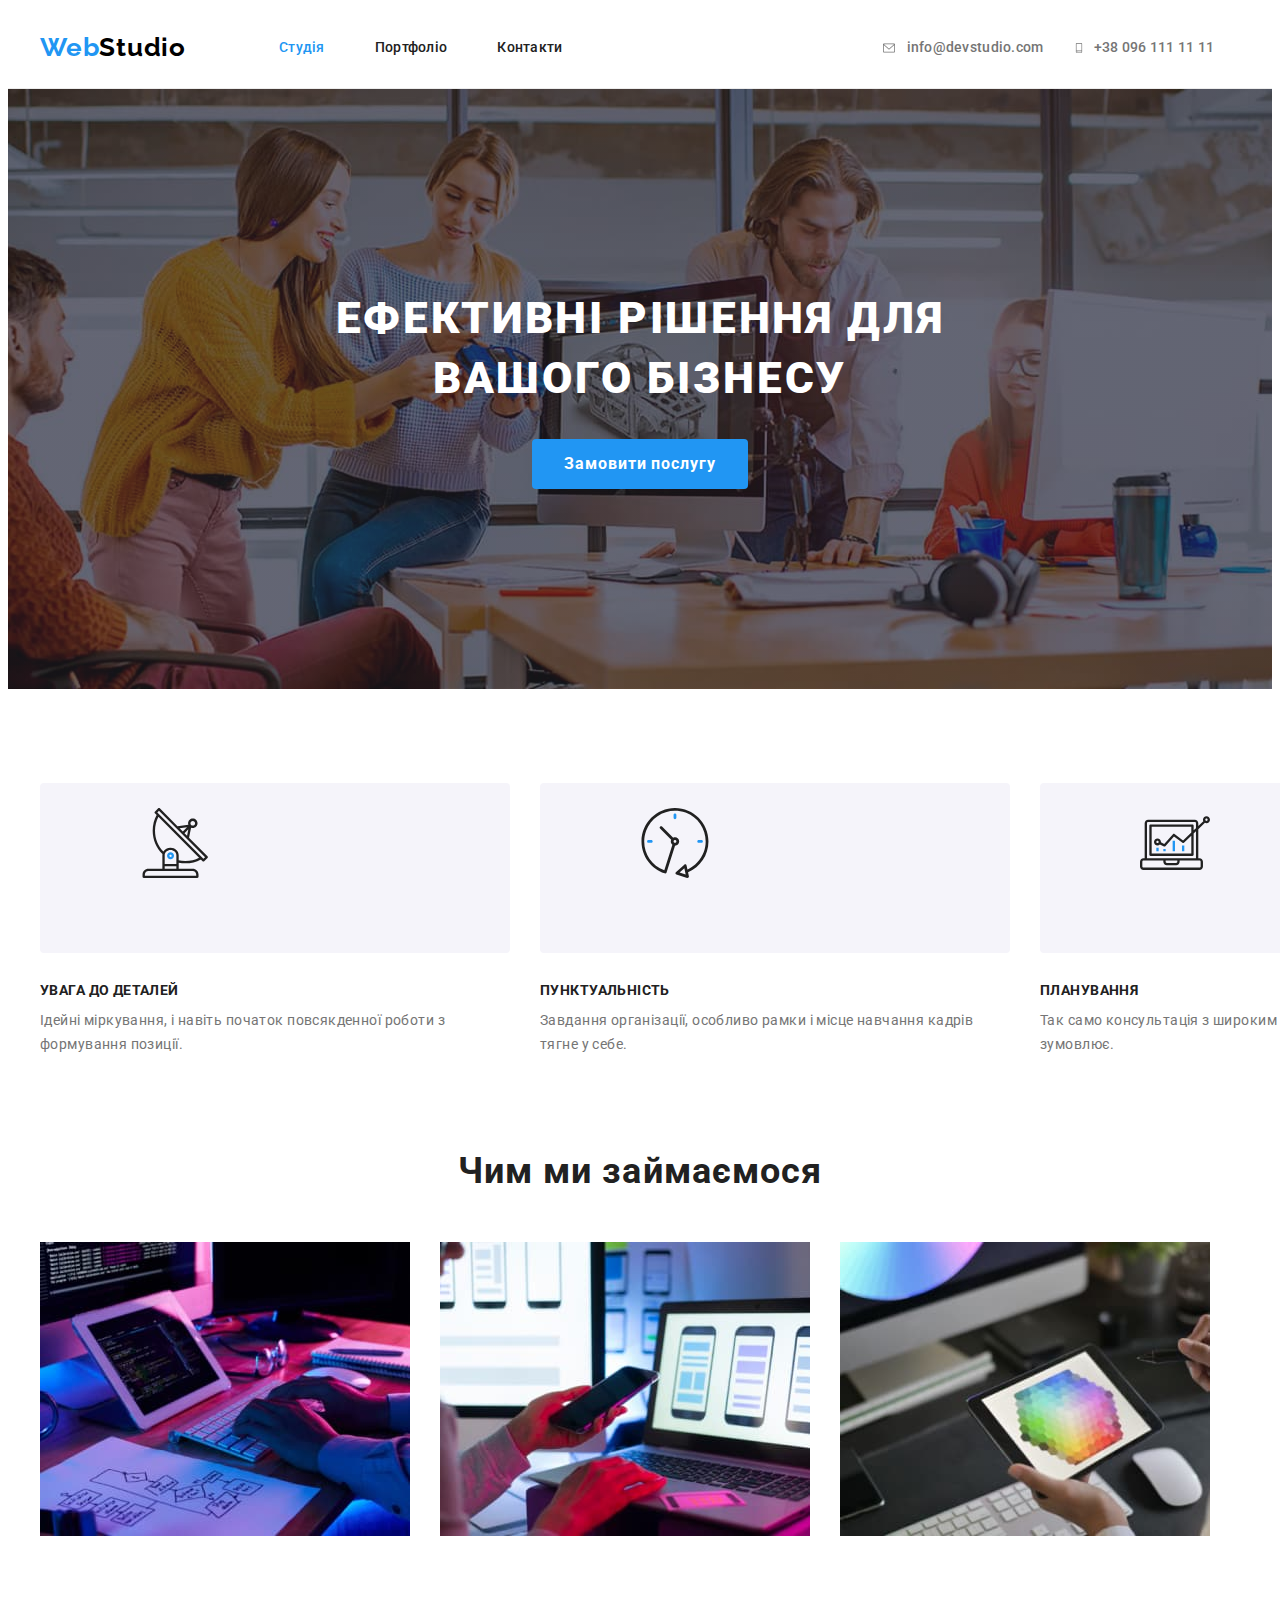
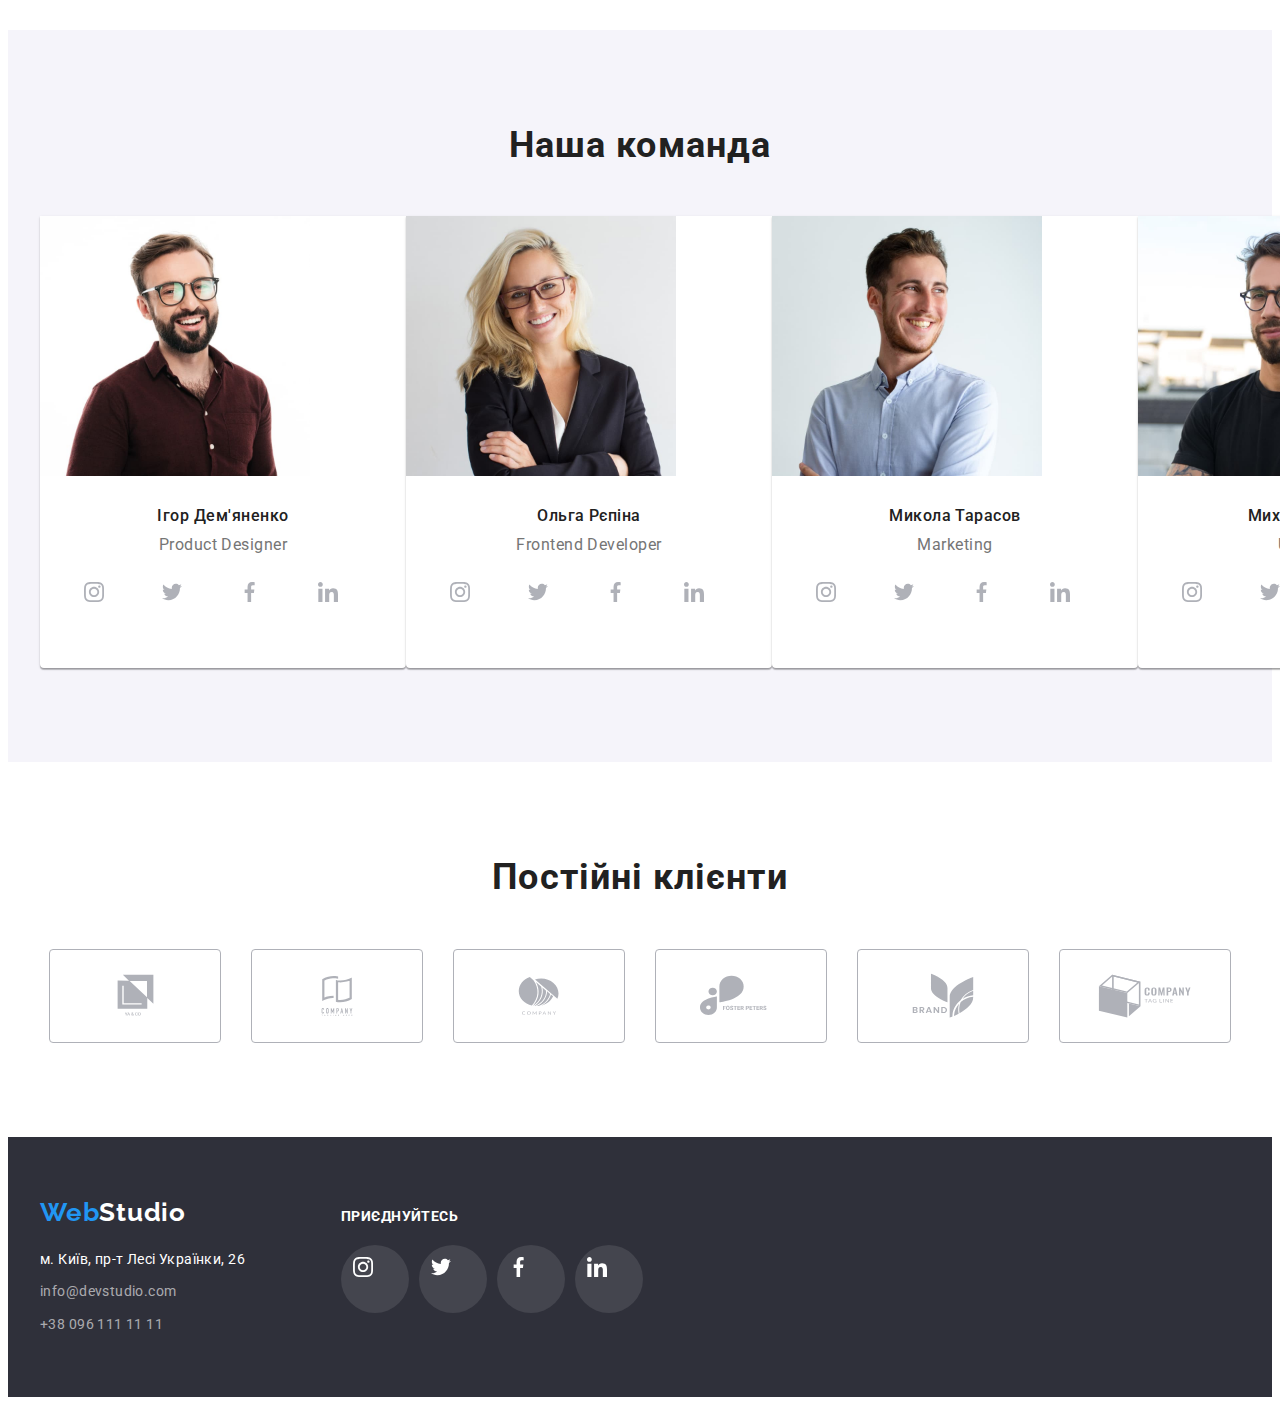
==== index.html @ 79c04087 "hw-4" ====
<!DOCTYPE html>
<html lang="uk">
  <head>
    <meta charset="UTF-8" />
    <meta http-equiv="X-UA-Compatible" content="IE=edge" />
    <meta name="viewport" content="width=device-width, initial-scale=1.0" />
    <title>WebStudio</title>
    <link rel="preconnect" href="https://fonts.googleapis.com" />
    <link rel="preconnect" href="https://fonts.gstatic.com" crossorigin />
    <link
      href="https://fonts.googleapis.com/css2?family=Raleway:wght@700&family=Roboto:wght@400;500;700;900&display=swap"
      rel="stylesheet"
    />
    <link
      rel="stylesheet"
      href="https://cdnjs.cloudflare.com/ajax/libs/modern-normalize/1.1.0/modern-normalize.min.css"
      integrity="sha512-wpPYUAdjBVSE4KJnH1VR1HeZfpl1ub8YT/NKx4PuQ5NmX2tKuGu6U/JRp5y+Y8XG2tV+wKQpNHVUX03MfMFn9Q=="
      crossorigin="anonymous"
      referrerpolicy="no-referrer"
    />
    <link rel="stylesheet" href="./css/styles.css" />
  </head>
  <body>
    <!--Header-->
    <header class="header">
      <div class="container navigation">
        <nav class="nav">
          <a class="header-logo" href="index.html" lang="en"
            ><span>Web</span>Studio</a
          >
          <ul class="header-nav list">
            <li class="nav-item">
              <a class="header-item link accent" href=""> Студія </a>
            </li>
            <li class="nav-item">
              <a class="header-item link" href="./portfolio.html">Портфоліо</a>
            </li>
            <li class="nav-item">
              <a class="header-item link" href="">Контакти</a>
            </li>
          </ul>
        </nav>
        <ul class="header-list list">
          <li class="link-item">
            <a
              class="header-item-list link mail"
              href="mailto:info@devstudio.com"
              ><svg class="header-icon" width="16" height="12">
                <use href="./img/symbol-defs.svg#icon-envelope"></use>
              </svg>

              info@devstudio.com</a
            >
          </li>
          <li class="link-item">
            <a class="header-item-list link" href="tel:+380961111111"
              ><svg class="header-icon" width="10" height="16">
                <use href="./img/symbol-defs.svg#icon-smartphone"></use>
              </svg>
              +38 096 111 11 11 </a
            >
          </li>
        </ul>
      </div>
    </header>
    <!--Hero-->
    <main>
      <section class="hero">
        <div class="container">
          <h1 class="hero-title">Ефективні рішення для вашого бізнесу</h1>
          <button class="btn" type="button">Замовити послугу</button>
        </div>
      </section>
      <!--Feature-->
      <section class="feature">
        <div class="container feature-container">
          <h2 class="visually-hidden">Особливості</h2>
          <ul class="feature-list">
            <li class="feature-item link">
              <div class="feature-icon">
                <svg class="feature-icon-antenna" width="70" height="70">
                  <use href="./img/symbol-defs.svg#icon-antenna"></use>
                </svg>
              </div>
              <h3 class="feature-title">Увага до деталей</h3>
              <p class="feature-text">
                Ідейні міркування, і навіть початок повсякденної роботи з
                формування позиції.
              </p>
            </li>
            <li class="feature-item link">
              <div class="feature-icon">
                <svg class="feature-icon-clock" width="70" height="70">
                  <use href="./img/symbol-defs.svg#icon-clock"></use>
                </svg>
              </div>
              <h3 class="feature-title">Пунктуальність</h3>
              <p class="feature-text">
                Завдання організації, особливо рамки і місце навчання кадрів
                тягне у себе.
              </p>
            </li>
            <li class="feature-item link">
              <div class="feature-icon">
                <svg class="feature-icon-diagram" width="70" height="70">
                  <use href="./img/symbol-defs.svg#icon-diagram"></use>
                </svg>
              </div>
              <h3 class="feature-title">Планування</h3>
              <p class="feature-text">
                Так само консультація з широким активом значною мірою зумовлює.
              </p>
            </li>
            <li class="feature-item link">
              <div class="feature-icon">
                <svg class="feature-icon-astronaut" width="70" height="70">
                  <use href="./img/symbol-defs.svg#icon-astronaut"></use>
                </svg>
              </div>
              <h3 class="feature-title">Сучасні технології</h3>
              <p class="feature-text">
                Значимість цих проблем настільки очевидна, що реалізація
                планових завдань.
              </p>
            </li>
          </ul>
        </div>
      </section>
      <!--Projects-->
      <section class="projects">
        <div class="container">
          <h2 class="projects-title">Чим ми займаємося</h2>
          <ul class="projects-list">
            <li class="projects-item link">
              <img src="./img/notebook.jpg" alt="Ноутбук" width="370" />
            </li>
            <li class="projects-item link">
              <img
                src="./img/mobilephone.jpg"
                alt="Мобільний телефон"
                width="370"
              />
            </li>
            <li class="projects-item link">
              <img src="./img/tablet.jpg" alt="Планшет" width="370" />
            </li>
          </ul>
        </div>
      </section>
      <!--Team-->
      <section class="team">
        <div class="container">
          <h2 class="team-title">Наша команда</h2>
          <ul class="team-list">
            <li class="team-link link">
              <img src="./img/igor.jpg" alt="Ігор Дем'яненко" width="270" />
              <h3 class="team-member">Ігор Дем'яненко</h3>
              <p class="team-text" lang="en">Product Designer</p>
              <ul class="team-list-icon">
                <li class="team-icon">
                  <a href="" class="team-link-icon">
                    <svg class="icon-instagramm icon" width="20" height="20">
                      <use href="./img/symbol-defs.svg#icon-instagram"></use>
                    </svg>
                  </a>
                </li>
                <li class="team-icon">
                  <a href="" class="team-link-icon">
                    <svg class="icon-twitter icon" width="20" height="20">
                      <use href="./img/symbol-defs.svg#icon-twitter"></use>
                    </svg>
                  </a>
                </li>
                <li class="team-icon">
                  <a href="" class="team-link-icon">
                    <svg class="icon-facebook icon" width="20" height="20">
                      <use href="./img/symbol-defs.svg#icon-facebook"></use>
                    </svg>
                  </a>
                </li>
                <li class="team-icon">
                  <a href="" class="team-link-icon">
                    <svg class="icon-linkedin icon" width="20" height="20">
                      <use href="./img/symbol-defs.svg#icon-linkedin"></use>
                    </svg>
                  </a>
                </li>
              </ul>
            </li>
            <li class="team-link link">
              <img src="./img/olga.jpg" alt="Ольга Рєпіна" width="270" />
              <h3 class="team-member">Ольга Рєпіна</h3>
              <p class="team-text" lang="en">Frontend Developer</p>
              <ul class="team-list-icon">
                <li class="team-icon">
                  <a href="" class="team-link-icon">
                    <svg class="icon-instagramm icon" width="20" height="20">
                      <use href="./img/symbol-defs.svg#icon-instagram"></use>
                    </svg>
                  </a>
                </li>
                <li class="team-icon">
                  <a href="" class="team-link-icon">
                    <svg class="icon-twitter icon" width="20" height="20">
                      <use href="./img/symbol-defs.svg#icon-twitter"></use>
                    </svg>
                  </a>
                </li>
                <li class="team-icon">
                  <a href="" class="team-link-icon">
                    <svg class="icon-facebook icon" width="20" height="20">
                      <use href="./img/symbol-defs.svg#icon-facebook"></use>
                    </svg>
                  </a>
                </li>
                <li class="team-icon">
                  <a href="" class="team-link-icon">
                    <svg class="icon-linkedin icon" width="20" height="20">
                      <use href="./img/symbol-defs.svg#icon-linkedin"></use>
                    </svg>
                  </a>
                </li>
              </ul>
            </li>
            <li class="team-link link">
              <img src="./img/mukola.jpg" alt="Микола Тарасов" width="270" />
              <h3 class="team-member">Микола Тарасов</h3>
              <p class="team-text" lang="en">Marketing</p>
              <ul class="team-list-icon">
                <li class="team-icon">
                  <a href="" class="team-link-icon">
                    <svg class="icon-instagramm icon" width="20" height="20">
                      <use href="./img/symbol-defs.svg#icon-instagram"></use>
                    </svg>
                  </a>
                </li>
                <li class="team-icon">
                  <a href="" class="team-link-icon">
                    <svg class="icon-twitter icon" width="20" height="20">
                      <use href="./img/symbol-defs.svg#icon-twitter"></use>
                    </svg>
                  </a>
                </li>
                <li class="team-icon">
                  <a href="" class="team-link-icon">
                    <svg class="icon-facebook icon" width="20" height="20">
                      <use href="./img/symbol-defs.svg#icon-facebook"></use>
                    </svg>
                  </a>
                </li>
                <li class="team-icon">
                  <a href="" class="team-link-icon">
                    <svg class="icon-linkedin icon" width="20" height="20">
                      <use href="./img/symbol-defs.svg#icon-linkedin"></use>
                    </svg>
                  </a>
                </li>
              </ul>
            </li>
            <li class="team-link link">
              <img src="./img/muhailo.jpg" alt="Михайло Єрмаков" width="270" />
              <h3 class="team-member">Михайло Єрмаков</h3>
              <p class="team-text" lang="en">UI Designer</p>
              <ul class="team-list-icon">
                <li class="team-icon">
                  <a href="" class="team-link-icon">
                    <svg class="icon-instagramm icon" width="20" height="20">
                      <use href="./img/symbol-defs.svg#icon-instagram"></use>
                    </svg>
                  </a>
                </li>
                <li class="team-icon">
                  <a href="" class="team-link-icon">
                    <svg class="icon-twitter icon" width="20" height="20">
                      <use href="./img/symbol-defs.svg#icon-twitter"></use>
                    </svg>
                  </a>
                </li>
                <li class="team-icon">
                  <a href="" class="team-link-icon">
                    <svg class="icon-facebook icon" width="20" height="20">
                      <use href="./img/symbol-defs.svg#icon-facebook"></use>
                    </svg>
                  </a>
                </li>
                <li class="team-icon">
                  <a href="" class="team-link-icon">
                    <svg class="icon-linkedin icon" width="20" height="20">
                      <use href="./img/symbol-defs.svg#icon-linkedin"></use>
                    </svg>
                  </a>
                </li>
              </ul>
            </li>
          </ul>
        </div>
      </section>
      <section class="client">
        <div class="container">
          <h2 class="team-title">Постійні клієнти</h2>
          <ul class="client-list">
            <li class="client-link">
              <a href="" class="client-item">
                <svg class="client-group" width="41" height="46.7">
                  <use href="./img/symbol-defs.svg#icon-group-6"></use>
                </svg>
              </a></li>
            <li class="client-link">
              <a href="" class="client-item">
                <svg class="client-group" width="40" height="52">
                  <use href="./img/symbol-defs.svg#icon-group-1"></use>
                </svg>
              </a></li>
            <li class="client-link">
              <a href="" class="client-item">
                <svg class="client-group" width="43.46" height="41.18">
                  <use href="./img/symbol-defs.svg#icon-group-2"></use>
                </svg>
              </a></li>
            <li class="client-link">
              <a href="" class="client-item">
                <svg class="client-group" width="84.44" height="40.62">
                  <use href="./img/symbol-defs.svg#icon-group-4"></use>
                </svg>
              </a></li>
            <li class="client-link">
              <a href="" class="client-item">
                <svg class="client-group" width="62.54" height="45.43">
                  <use href="./img/symbol-defs.svg#icon-group-3"></use>
                </svg>
              </a></li>
            <li class="client-link">
              <a href="" class="client-item">
                <svg class="client-group" width="93.79" height="43.93">
                  <use href="./img/symbol-defs.svg#icon-group-5"></use>
                </svg>
              </a></li>
          </ul>
        </div>
      </section>
    </main>
    <!--Footer-->
    <footer class="footer">
      <div class="container footer-container">
        <div class="address">
        <a class="footer-logo" href="./index.html" lang="en"
          ><span>Web</span>Studio</a
        >
        <address class="footer-address">
          <a
            class="footer-link map"
            href="https://goo.gl/maps/HF2iq81nu9bGhw1s8"
            target="_blank"
            >м. Київ, пр-т Лесі Українки, 26</a
          >
          <a class="footer-link clarity mail" href="mailto:info@devstudio.com"
            >info@devstudio.com</a
          >

          <a class="footer-link clarity" href="tel:+380961111111"
            >+38 096 111 11 11</a
          >
        </address>
      </div>
      
      <div class="join">
        <p class="join-title">приєднуйтесь</p>
        <ul class="join-list">
          <li class="join-link">
            <a href="#" class="join-item">
              <svg class="join-icon" width="20" height="20">
                <use href="./img/symbol-defs.svg#icon-instagram"></use>
              </svg>
            </a>
          </li>
          <li class="join-link">
            <a href="" class="join-item">
              <svg class="join-icon" width="20" height="20">
                <use href="./img/symbol-defs.svg#icon-twitter"></use>
              </svg>
            </a>
          </li>
          <li class="join-link">
            <a href="" class="join-item">
              <svg class="join-icon" width="20" height="20">
                <use href="./img/symbol-defs.svg#icon-facebook"></use>
              </svg>
            </a>
          </li>
          <li class="join-link">
            <a href="" class="join-item">
              <svg class="join-icon" width="20" height="20">
                <use href="./img/symbol-defs.svg#icon-linkedin"></use>
              </svg>
            </a>
          </li>
        </ul>
      </div>
    </div>
    </footer>
  </body>
</html>
---- css/styles.css ----
body {
  font-family: "Roboto", sans-serif;
  background-color: var(--backcolor-white);
  color: var(--color-title);
}

:root {
  --color-title: #212121;
  --color-text: #757575;
  --backcolor-grey: #2f303a;
  --color-accent: #2196f3;
  --text-white: #ffffff;
  --logo-header: #000000;
  --back-color: #f5f4fa;
  --backcolor-white: #ffffff;
  --color-clarity: rgba(255, 255, 255, 0.6);
  --color-button: #188ce8;
}
.container {
  width: 1200px;
  padding: 0px 15px;
  margin: 0px auto;
}

p,
h1,
h2,
h3,
h4,
h5,
h6 {
  margin: 0px;
}

ul,
ol {
  margin: 0px;
  padding-left: 0px;
  list-style: none;
}

a {
  color: currentColor;
  text-decoration: none;
}

img {
  display: block;
  height: auto;
  max-width: 100%;
}

/* --------------Header-------------- */

.navigation {
  display: flex;
  align-items: center;
}

.header {
  border-bottom: 1px solid #ececec;
}

.nav {
  display: flex;
  align-items: center;
}

.header-nav {
  display: flex;
  margin-right: 318px;
  gap: 50px;
}

.header-list {
  display: flex;
  gap: 30px;
}

.list .link {
  display: flex;
  align-items: center;
  padding-top: 32px;
  padding-bottom: 32px;
}

.header-logo {
  margin-right: 93px;
  padding-top: 24px;
  padding-bottom: 25px;
  font-family: "Raleway", sans-serif;
  font-weight: 700;
  font-size: 26px;
  line-height: 1.19;
  color: var(--logo-header);
  letter-spacing: 0.03em;
  text-decoration: none;
}

span {
  color: var(--color-accent);
}

.header-nav .header-item.accent {
  color: var(--color-accent);
}

.header-item {
  font-weight: 500;
  font-size: 14px;
  line-height: 1.14;
  letter-spacing: 0.02em;
  color: var(--color-title);
}

.header-item:hover,
.header-item:focus {
  color: var(--color-accent);
}
.header-item-list:hover,
.header-item-list:focus {
  color: var(--color-accent);
}

.link-item .mail {
  margin-bottom: 0px;
}

.header-item-list {
  margin-bottom: 0px;
  font-weight: 500;
  font-size: 14px;
  line-height: 1.14;
  letter-spacing: 0.02em;
  color: var(--color-text);
}
.link-item {
  display: flex;
  align-items: center;
}

.header-item-list > .header-icon {
  margin-right: 10px;
  fill: currentColor;
}

/* -----------------Hero-------------- */

.hero {
  padding: 200px 0px;
  background-color: var(--backcolor-grey);

  background-image: linear-gradient(
      to right,
      rgba(47, 48, 58, 0.4),
      rgba(47, 48, 58, 0.4)
    ),
    url(../img/baclground.jpg);
  background-repeat: no-repeat;
  max-width: 1600px;
  max-height: 600px;
  margin: 0 auto;
  text-align: center;
  background-position: center;
  background-size: cover;
}

.hero-title {
  max-width: 696px;
  font-weight: 900;
  font-size: 44px;
  line-height: 1.36;
  letter-spacing: 0.06em;
  text-transform: uppercase;
  color: var(--text-white);
  margin-bottom: 30px;
  margin: 0px auto 30px auto;
}

.btn {
  display: inline-block;
  padding: 10px 32px;
  border-radius: 4px;
  min-width: 216px;
  border: 0px;
  text-align: center;
  font-family: "Roboto";
  font-weight: 700;
  font-size: 16px;
  line-height: 1.88;
  letter-spacing: 0.06em;
  color: var(--text-white);
  background-color: var(--color-accent);
  cursor: pointer;
}

.btn:hover,
.btn:focus {
  background-color: var(--color-button);
}

/* ---------------Feature---------------- */
.feature {
  padding-top: 94px;
  padding-bottom: 94px;
}

.feature-item {
  flex-basis: calc(100% - 90px / 4);
}
.feature-icon {
  display: flex;
  padding: 25px 100px;
  width: 270px;
  height: 120px;
  background-color: #f5f4fa;
  border-radius: 4px;
  margin-bottom: 30px;
}

.feature-title {
  font-weight: 700;
  font-size: 14px;
  line-height: 1.14;
  letter-spacing: 0.03em;
  text-transform: uppercase;
  margin-bottom: 10px;
}

.feature-text {
  font-size: 14px;
  line-height: 1.71;
  letter-spacing: 0.03em;
  color: var(--color-text);
}

.feature-list {
  display: flex;
  gap: 30px;
}
.feature-icon {
  fill: #000000;
}

/* -------------Projects--------------- */

.projects-title {
  font-weight: 700;
  font-size: 36px;
  line-height: 1.16;
  text-align: center;
  letter-spacing: 0.03em;
  margin-bottom: 50px;
}

.projects {
  padding-bottom: 94px;
}

.projects-list {
  display: flex;
  gap: 30px;
}

.projects-item {
  flex-basis: calc(100% -60px / 3);
}

/* -------------Team--------------- */

.team {
  background-color: var(--back-color);
  padding-top: 94px;
  padding-bottom: 94px;
}

.team-title {
  font-weight: 700;
  font-size: 36px;
  line-height: 1.17;
  text-align: center;
  letter-spacing: 0.03em;
  color: var(--color-title);
  margin-bottom: 50px;
}
.team-member {
  margin-bottom: 10px;
  padding-top: 30px;
  font-weight: 500;
  font-size: 16px;
  line-height: 1.19;
  text-align: center;
  letter-spacing: 0.03em;
  color: var(--color-title);
}

.team-link {
  flex-basis: calc(100% / 4 - 30px);
  background-color: #ffffff;
  border-radius: 0px 0px 4px 4px;
  box-shadow: 0px 1px 3px rgba(0, 0, 0, 0.12), 0px 1px 1px rgba(0, 0, 0, 0.14),
    0px 2px 1px rgba(0, 0, 0, 0.2);
}

.team-text {
  margin-bottom: 16px;
  font-weight: 400;
  font-size: 16px;
  line-height: 1.19;
  text-align: center;
  letter-spacing: 0.03em;
  color: var(--color-text);
}
.team-list {
  display: flex;
  justify-content: space-between;
}
.team-link-icon {
  display: block;
  width: 44px;
  height: 44px;
  padding: 12px;
}
.team-list-icon {
  display: flex;
  align-items: center;
  justify-content: center;
  gap: 10px;
  padding-left: 32px;
  padding-right: 32px;
  padding-bottom: 30px;
}
.team-icon .icon {
  fill: #afb1b8;
}

.team-link-icon:hover,
.team-link-icon:focus {
  border-radius: 50%;
  background-color: #2196f3;
}

.team-link-icon:focus .icon,
.team-link-icon:hover .icon {
  fill: #ffffff;
}

/* -------------Client--------------- */

.client {
  padding-top: 94px;
  padding-bottom: 94px;
}

.client-list {
  display: flex;
  gap: 30px;
  justify-content: center;
}


.client-item {
  display: flex;
  justify-content: center;
  align-items: center;
  border: 1px solid #afb1b8;
  border-radius: 4px;
  width: 170px;
  height: 92px;
}

.client-group {
  fill: #afb1b8;
}

.client-item:hover .client-group,
.client-item:focus .client-group {
  fill: var(--color-accent);
}

.client-item:hover,
.client-item:focus {
  fill: var(--color-accent);
  border: 1px solid var(--color-accent);
}
/* -------------Footer--------------- */

.footer {
  background-color: var(--backcolor-grey);
  padding-top: 60px;
  padding-bottom: 60px;
  margin: 0 auto;
}

.footer-logo {
  display: inline-block;
  margin-bottom: 20px;
  font-family: "Raleway";
  font-weight: 700;
  font-size: 26px;
  line-height: 1.19;
  letter-spacing: 0.03em;
  color: var(--text-white);
}
.footer-link {
  color: var(--text-white);
}
.clarity {
  display: block;
  font-style: normal;
  font-size: 14px;
  line-height: 1.71;
  letter-spacing: 0.03em;
  color: var(--color-clarity);
}
.mail {
  margin-bottom: 9px;
}

.map {
  display: block;
  margin-bottom: 9px;
  font-style: normal;
  font-size: 14px;
  line-height: 1.71;
  letter-spacing: 0.03em;
}
.map:hover,
.map:focus {
  color: var(--color-accent);
}

.clarity:hover,
.clarity:focus {
  color: var(--color-accent);
}

.footer-address {
  display: block;
  width: 231px;
}
.footer-container {
  display: flex;
  align-items: baseline;
}
.address {
  flex-direction: column;
  margin-right: 70px;
}

/* --------------Join---------------------- */

.join {
  display: flex;
  flex-direction: column;
}

.join-title {
  margin-bottom: 20px;
  font-weight: 700;
  font-size: 14px;
  line-height: 1.14;
  letter-spacing: 0.03em;
  text-transform: uppercase;
  color: #ffffff;
}

.join-list {
  display: flex;
  gap: 10px;
}

.join-link {
  display: flex;
  justify-content: center;
  align-items: center;
}

.join-item {
  background: rgba(255, 255, 255, 0.1);
  border-radius: 50%;
  width: 44px;
  height: 44px;
  padding: 12px;
}

.join-icon {
  fill: var(--text-white);
}

.join-item:hover,
.join-item:focus {
  background-color: var(--color-accent);
}

/* --------------Alinement---------------- */

.visually-hidden {
  position: absolute;
  width: 1px;
  height: 1px;
  margin: -1px;
  border: 0;
  padding: 0;

  white-space: nowrap;
  clip-path: inset(100%);
  clip: rect(0 0 0 0);
  overflow: hidden;
}

.portfolio {
  padding-top: 94px;
  padding-bottom: 94px;
}

.button > .button-list {
  display: flex;
  margin-bottom: 50px;
  gap: 8px;
  justify-content: center;
}
.portfolio-btn {
  border: 0px;
  padding: 6px 22px;
  border-radius: 4px;
  font-family: "Roboto";
  font-weight: 500;
  font-size: 16px;
  line-height: 1.62;
  text-align: center;
  letter-spacing: 0.03em;
  background-color: var(--back-color);
  cursor: pointer;
}
.btn-item > .fbtn {
  padding: 6px 25px;
  background-color: var(--color-accent);
  color: var(--text-white);
}

.portfolio-btn:hover,
.portfolio-btn:focus {
  background-color: var(--color-accent);
  color: var(--text-white);
}

.portfolio-list {
  display: flex;
  flex-wrap: wrap;
  gap: 30px;
}

.portfolio-item {
  flex-basis: calc((100% - 60px) / 3);
}

.portfolio-title {
  font-weight: 700;
  font-size: 18px;
  line-height: 2;
  letter-spacing: 0.06em;
  color: var(--color-title);
  margin-bottom: 4px;
}
.portfolio-text {
  font-size: 16px;
  line-height: 1.88;
  letter-spacing: 0.03em;
  color: var(--color-text);
}

.link-text {
  border: 1px solid #eeeeee;
  border-top: none;
  padding: 20px 24px;
}

.portfolio-link {
  display: block;
}

.portfolio-link:hover,
.portfolio-link:focus{
  box-shadow: 0px 1px 1px rgba(0, 0, 0, 0.12), 0px 4px 4px rgba(0, 0, 0, 0.06),
    1px 4px 6px rgba(0, 0, 0, 0.16);
}
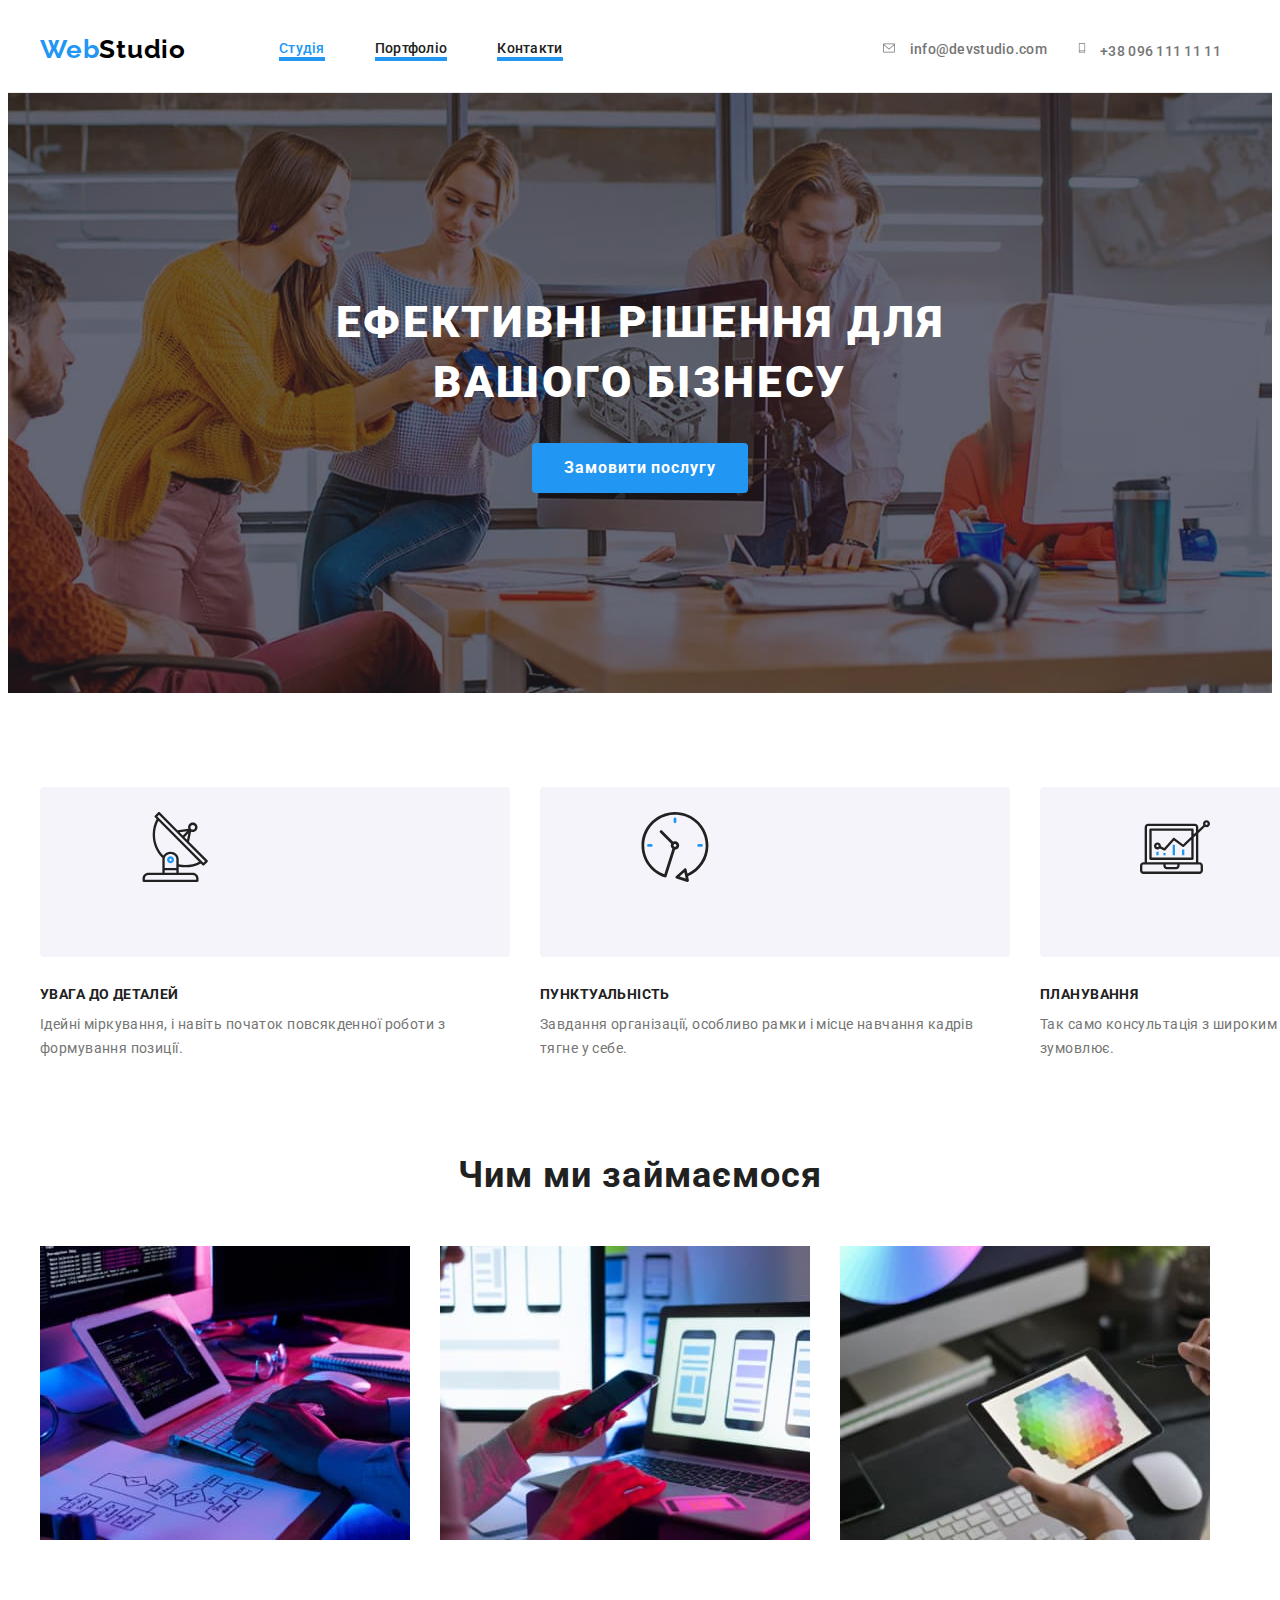
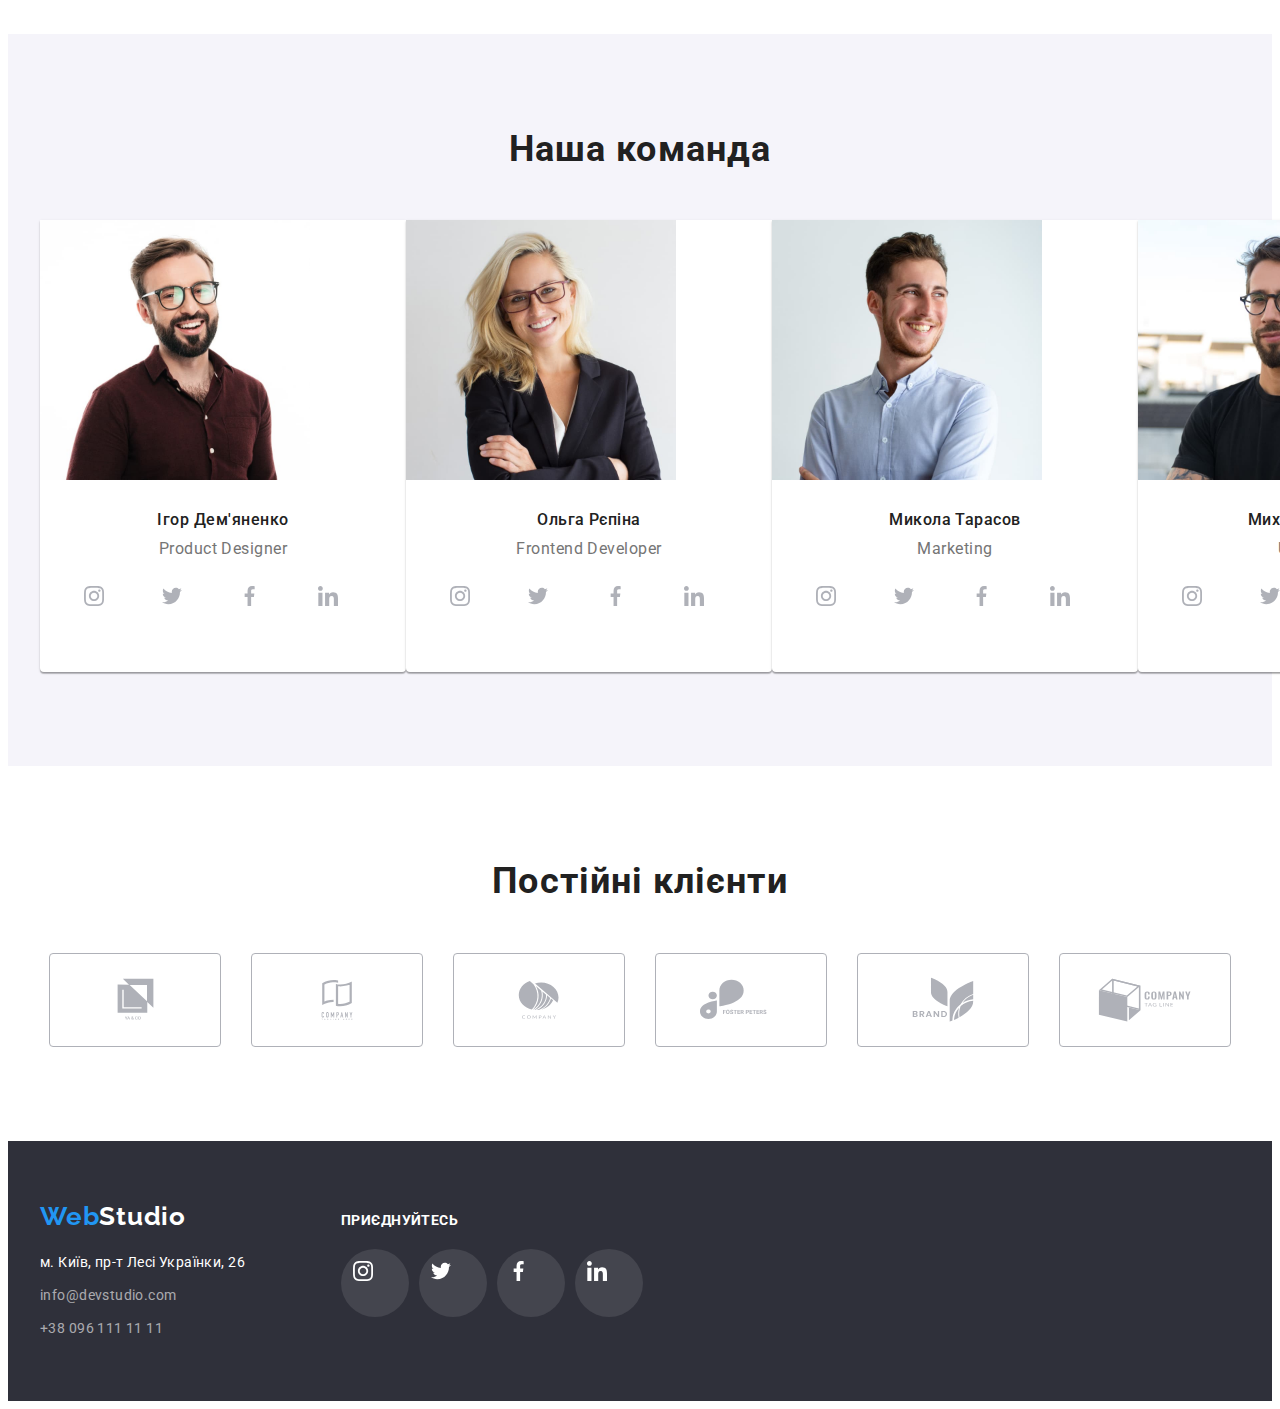
==== commit ec76f022: "go" ====
--- a/index.html
+++ b/index.html
@@ -29,7 +29,7 @@
             ><span>Web</span>Studio</a
           >
           <ul class="header-nav list">
-            <li class="nav-item">
+            <li class="nav-item accent-item">
               <a class="header-item link accent" href=""> Студія </a>
             </li>
             <li class="nav-item">
--- a/css/styles.css
+++ b/css/styles.css
@@ -78,10 +78,15 @@
 }
 
 .list .link {
-  display: flex;
-  align-items: center;
+  /* display: flex; */
+  /* align-items: center; */
   padding-top: 32px;
   padding-bottom: 32px;
+}
+.link-item {
+   display: flex;
+  align-items: center;
+  justify-content: center;
 }
 
 .header-logo {
@@ -111,11 +116,13 @@
   line-height: 1.14;
   letter-spacing: 0.02em;
   color: var(--color-title);
+  
 }
 
 .header-item:hover,
 .header-item:focus {
   color: var(--color-accent);
+  
 }
 .header-item-list:hover,
 .header-item-list:focus {
@@ -143,6 +150,16 @@
   margin-right: 10px;
   fill: currentColor;
 }
+
+.nav-item .header-item::after {
+  content: '';
+  display: block;
+  width: 100%;
+  height: 4px;
+  background-color: var(--color-accent);
+
+}
+
 
 /* -----------------Hero-------------- */
 
@@ -585,3 +602,37 @@
   box-shadow: 0px 1px 1px rgba(0, 0, 0, 0.12), 0px 4px 4px rgba(0, 0, 0, 0.06),
     1px 4px 6px rgba(0, 0, 0, 0.16);
 }
+
+.overlay {
+  position: relative;
+  overflow: hidden;
+  justify-content: center;
+  align-items: center;
+}
+
+.portfolio-link:hover .overlay-text {
+  transform: translateY(0);
+}
+
+.overlay-text {
+  display: flex;
+  padding-left: 24px;
+  padding-right: 24px;
+  position: absolute;
+  width: 100%;
+  height: 100%;
+  bottom: 0;
+  left: 0;
+  transform: translateY(100%);
+  transition: 250ms cubic-bezier(0.4, 0, 0.2, 1);
+  font-size: 18px;
+  line-height: 1.56;
+  letter-spacing: 0.03em;
+  color: #FFFFFF;
+  background: rgba(33, 150, 243, 0.9);
+  
+  align-items: center;
+  justify-content: center;
+  
+}
+
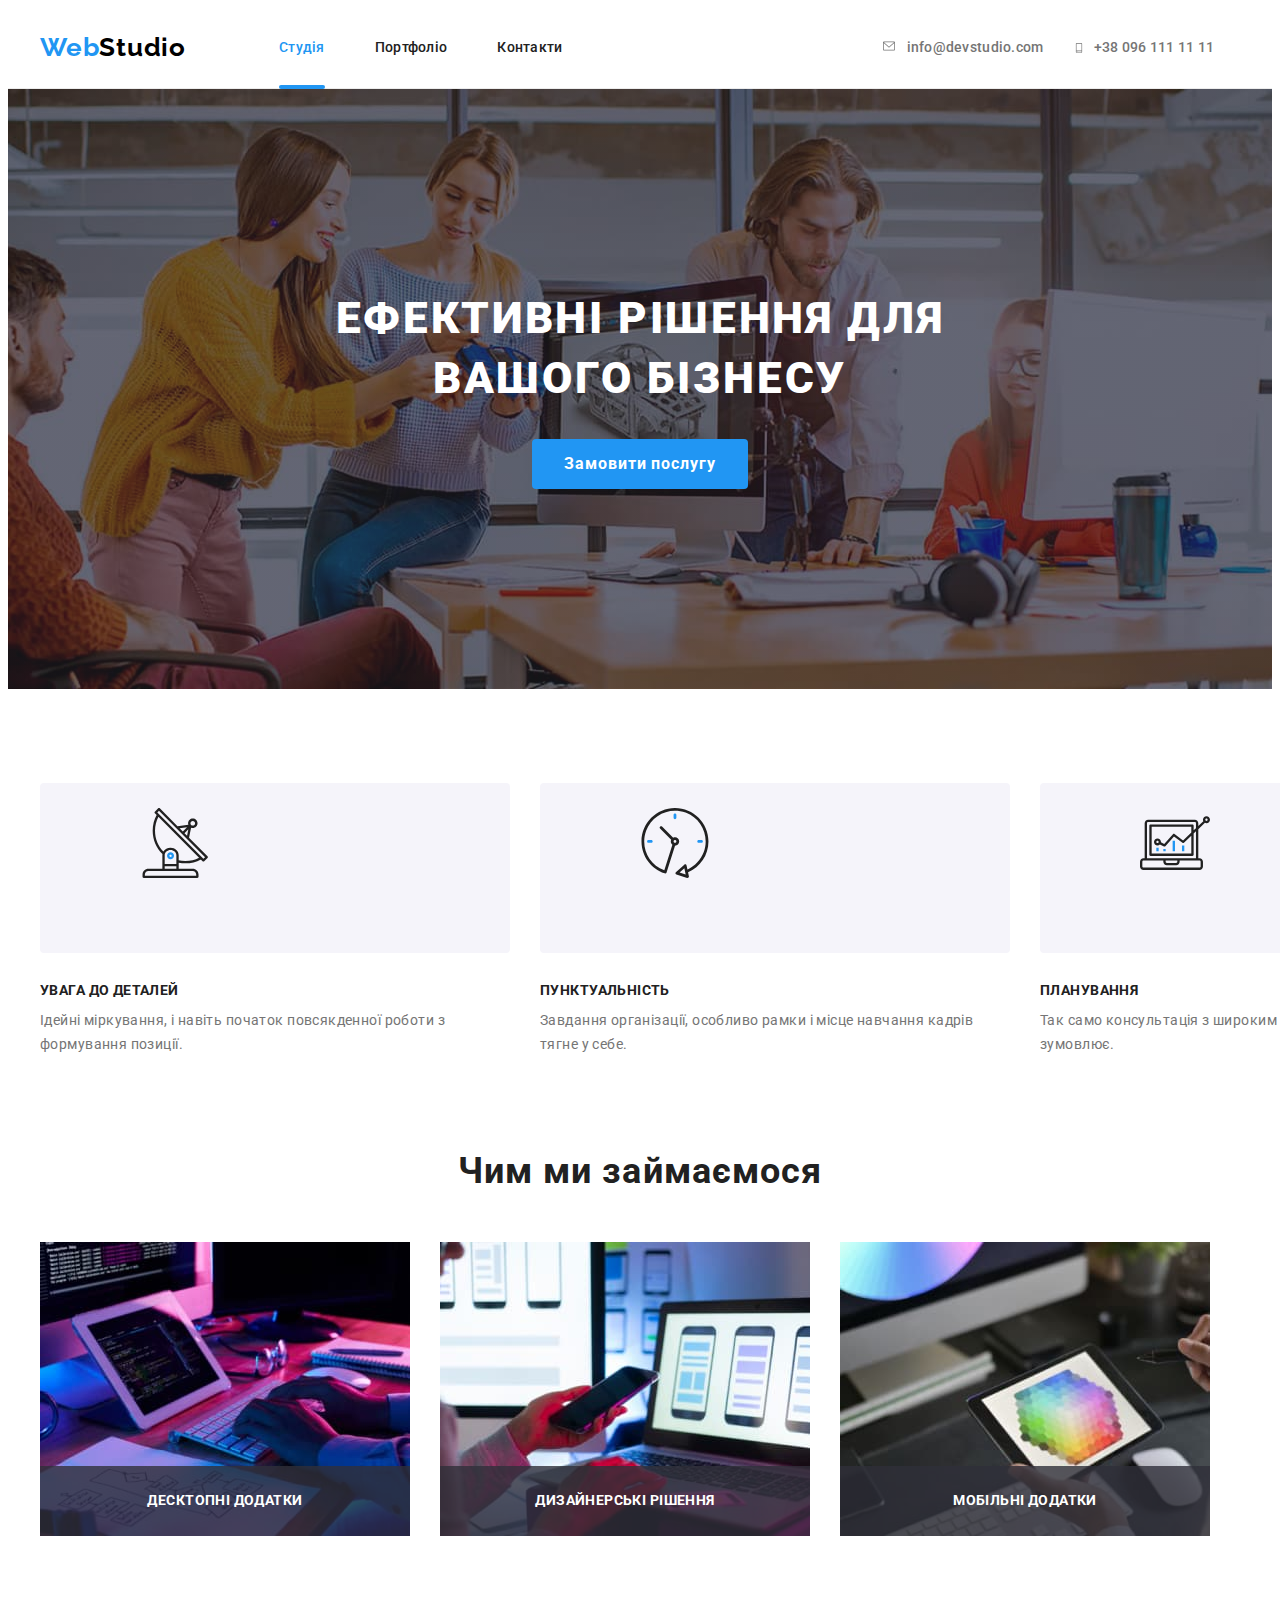
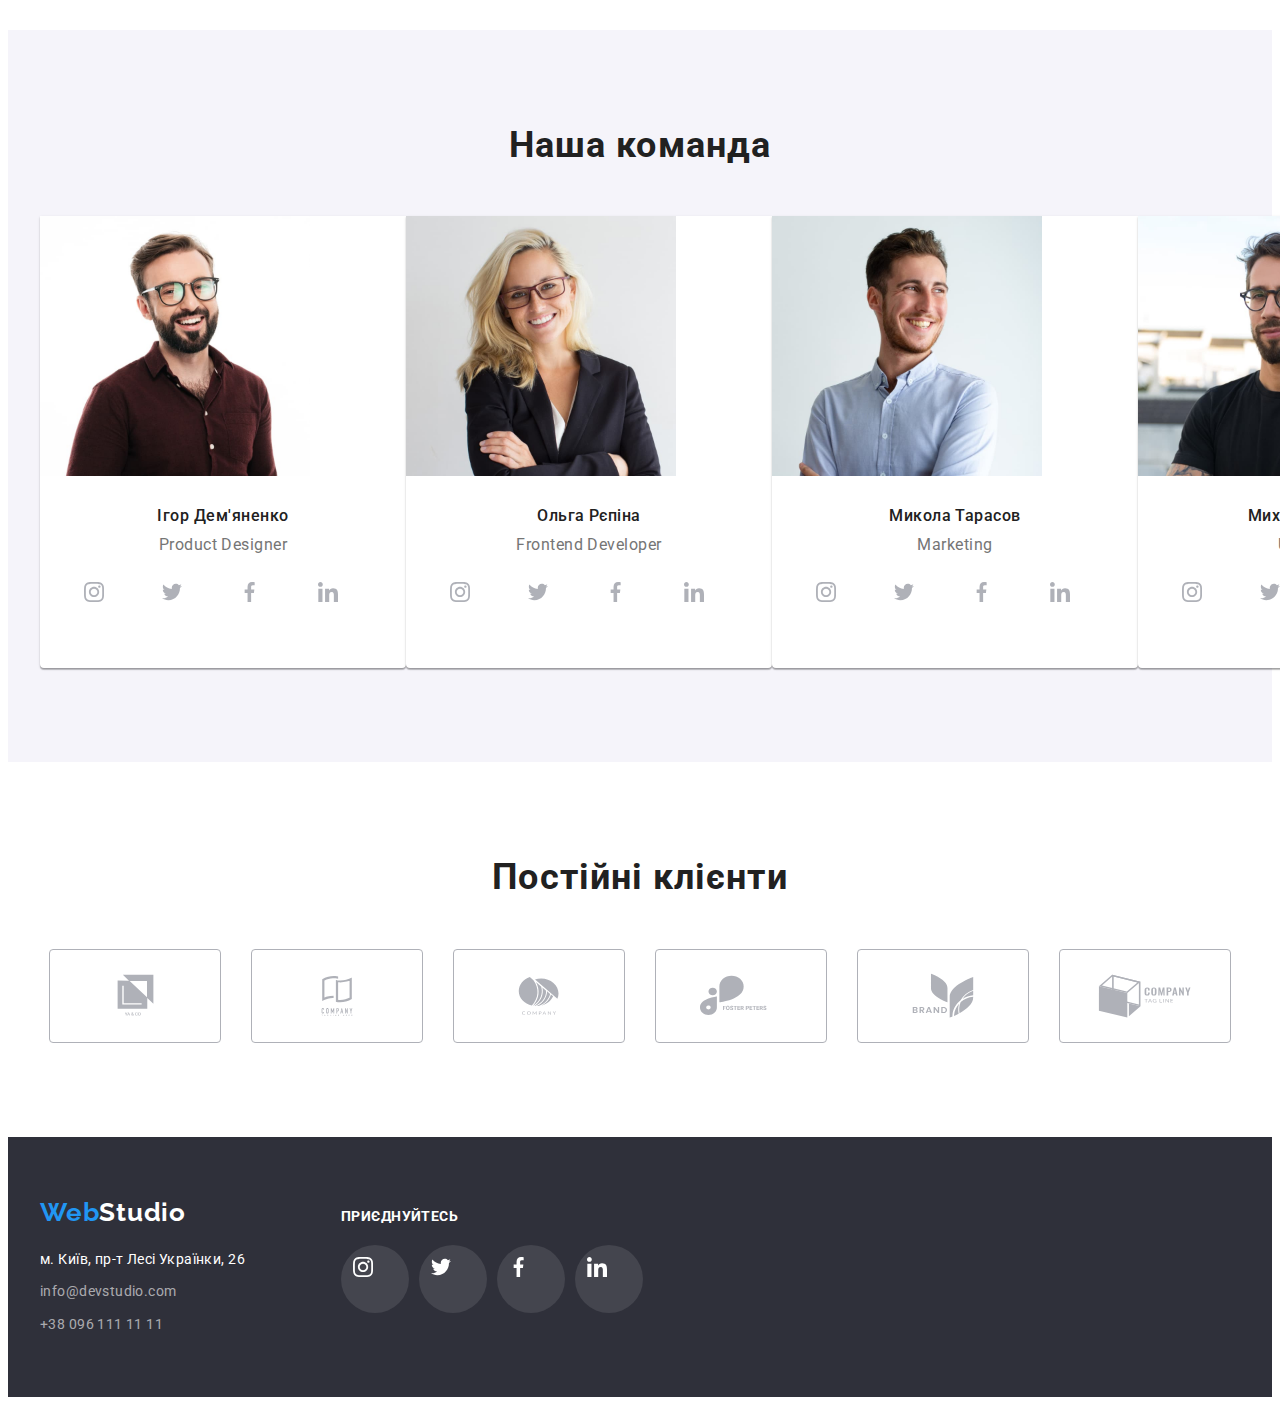
==== commit 2c671427: "modal transition" ====
--- a/index.html
+++ b/index.html
@@ -57,8 +57,8 @@
               ><svg class="header-icon" width="10" height="16">
                 <use href="./img/symbol-defs.svg#icon-smartphone"></use>
               </svg>
-              +38 096 111 11 11 </a
-            >
+              +38 096 111 11 11
+            </a>
           </li>
         </ul>
       </div>
@@ -68,7 +68,9 @@
       <section class="hero">
         <div class="container">
           <h1 class="hero-title">Ефективні рішення для вашого бізнесу</h1>
-          <button class="btn" type="button">Замовити послугу</button>
+          <button class="btn" data-modal-open type="button">
+            Замовити послугу
+          </button>
         </div>
       </section>
       <!--Feature-->
@@ -133,6 +135,7 @@
           <ul class="projects-list">
             <li class="projects-item link">
               <img src="./img/notebook.jpg" alt="Ноутбук" width="370" />
+              <p class="projects-item-text">Десктопні додатки</p>
             </li>
             <li class="projects-item link">
               <img
@@ -140,9 +143,11 @@
                 alt="Мобільний телефон"
                 width="370"
               />
+              <p class="projects-item-text">Дизайнерські рішення</p>
             </li>
             <li class="projects-item link">
               <img src="./img/tablet.jpg" alt="Планшет" width="370" />
+              <p class="projects-item-text">Мобільні додатки</p>
             </li>
           </ul>
         </div>
@@ -295,6 +300,7 @@
           </ul>
         </div>
       </section>
+      <!-- Clients -->
       <section class="client">
         <div class="container">
           <h2 class="team-title">Постійні клієнти</h2>
@@ -304,37 +310,43 @@
                 <svg class="client-group" width="41" height="46.7">
                   <use href="./img/symbol-defs.svg#icon-group-6"></use>
                 </svg>
-              </a></li>
+              </a>
+            </li>
             <li class="client-link">
               <a href="" class="client-item">
                 <svg class="client-group" width="40" height="52">
                   <use href="./img/symbol-defs.svg#icon-group-1"></use>
                 </svg>
-              </a></li>
+              </a>
+            </li>
             <li class="client-link">
               <a href="" class="client-item">
                 <svg class="client-group" width="43.46" height="41.18">
                   <use href="./img/symbol-defs.svg#icon-group-2"></use>
                 </svg>
-              </a></li>
+              </a>
+            </li>
             <li class="client-link">
               <a href="" class="client-item">
                 <svg class="client-group" width="84.44" height="40.62">
                   <use href="./img/symbol-defs.svg#icon-group-4"></use>
                 </svg>
-              </a></li>
+              </a>
+            </li>
             <li class="client-link">
               <a href="" class="client-item">
                 <svg class="client-group" width="62.54" height="45.43">
                   <use href="./img/symbol-defs.svg#icon-group-3"></use>
                 </svg>
-              </a></li>
+              </a>
+            </li>
             <li class="client-link">
               <a href="" class="client-item">
                 <svg class="client-group" width="93.79" height="43.93">
                   <use href="./img/symbol-defs.svg#icon-group-5"></use>
                 </svg>
-              </a></li>
+              </a>
+            </li>
           </ul>
         </div>
       </section>
@@ -343,60 +355,70 @@
     <footer class="footer">
       <div class="container footer-container">
         <div class="address">
-        <a class="footer-logo" href="./index.html" lang="en"
-          ><span>Web</span>Studio</a
-        >
-        <address class="footer-address">
-          <a
-            class="footer-link map"
-            href="https://goo.gl/maps/HF2iq81nu9bGhw1s8"
-            target="_blank"
-            >м. Київ, пр-т Лесі Українки, 26</a
+          <a class="footer-logo" href="./index.html" lang="en"
+            ><span>Web</span>Studio</a
           >
-          <a class="footer-link clarity mail" href="mailto:info@devstudio.com"
-            >info@devstudio.com</a
-          >
+          <address class="footer-address">
+            <a
+              class="footer-link map"
+              href="https://goo.gl/maps/HF2iq81nu9bGhw1s8"
+              target="_blank"
+              >м. Київ, пр-т Лесі Українки, 26</a
+            >
+            <a class="footer-link clarity mail" href="mailto:info@devstudio.com"
+              >info@devstudio.com</a
+            >
 
-          <a class="footer-link clarity" href="tel:+380961111111"
-            >+38 096 111 11 11</a
-          >
-        </address>
+            <a class="footer-link clarity" href="tel:+380961111111"
+              >+38 096 111 11 11</a
+            >
+          </address>
+        </div>
+
+        <div class="join">
+          <p class="join-title">приєднуйтесь</p>
+          <ul class="join-list">
+            <li class="join-link">
+              <a href="#" class="join-item">
+                <svg class="join-icon" width="20" height="20">
+                  <use href="./img/symbol-defs.svg#icon-instagram"></use>
+                </svg>
+              </a>
+            </li>
+            <li class="join-link">
+              <a href="" class="join-item">
+                <svg class="join-icon" width="20" height="20">
+                  <use href="./img/symbol-defs.svg#icon-twitter"></use>
+                </svg>
+              </a>
+            </li>
+            <li class="join-link">
+              <a href="" class="join-item">
+                <svg class="join-icon" width="20" height="20">
+                  <use href="./img/symbol-defs.svg#icon-facebook"></use>
+                </svg>
+              </a>
+            </li>
+            <li class="join-link">
+              <a href="" class="join-item">
+                <svg class="join-icon" width="20" height="20">
+                  <use href="./img/symbol-defs.svg#icon-linkedin"></use>
+                </svg>
+              </a>
+            </li>
+          </ul>
+        </div>
       </div>
-      
-      <div class="join">
-        <p class="join-title">приєднуйтесь</p>
-        <ul class="join-list">
-          <li class="join-link">
-            <a href="#" class="join-item">
-              <svg class="join-icon" width="20" height="20">
-                <use href="./img/symbol-defs.svg#icon-instagram"></use>
-              </svg>
-            </a>
-          </li>
-          <li class="join-link">
-            <a href="" class="join-item">
-              <svg class="join-icon" width="20" height="20">
-                <use href="./img/symbol-defs.svg#icon-twitter"></use>
-              </svg>
-            </a>
-          </li>
-          <li class="join-link">
-            <a href="" class="join-item">
-              <svg class="join-icon" width="20" height="20">
-                <use href="./img/symbol-defs.svg#icon-facebook"></use>
-              </svg>
-            </a>
-          </li>
-          <li class="join-link">
-            <a href="" class="join-item">
-              <svg class="join-icon" width="20" height="20">
-                <use href="./img/symbol-defs.svg#icon-linkedin"></use>
-              </svg>
-            </a>
-          </li>
-        </ul>
+    </footer>
+    <div data-modal class="backdrop is-hidden">
+      <div class="modal">
+        <button tupe="button" data-modal-close class="modal-btn">
+          <svg width="18" height="18">
+            <use href="./img/symbol-defs.svg#icon-close-black"></use>
+          </svg>
+        </button>
       </div>
     </div>
-    </footer>
+    <script src="./js/modal.js"></script>
   </body>
 </html>
--- a/css/styles.css
+++ b/css/styles.css
@@ -15,6 +15,9 @@
   --backcolor-white: #ffffff;
   --color-clarity: rgba(255, 255, 255, 0.6);
   --color-button: #188ce8;
+  --transition-color: color 250ms cubic-bezier(0.4, 0, 0.2, 1);
+  --transition-background-color: background-color 250ms
+    cubic-bezier(0.4, 0, 0.2, 1);
 }
 .container {
   width: 1200px;
@@ -78,13 +81,12 @@
 }
 
 .list .link {
-  /* display: flex; */
-  /* align-items: center; */
+  display: flex;
   padding-top: 32px;
   padding-bottom: 32px;
 }
 .link-item {
-   display: flex;
+  display: flex;
   align-items: center;
   justify-content: center;
 }
@@ -116,13 +118,38 @@
   line-height: 1.14;
   letter-spacing: 0.02em;
   color: var(--color-title);
-  
-}
+  transition: var(--transition-color);
+}
+
+.header-item {
+  position: relative;
+}
+.accent::after {
+  content: "";
+  position: absolute;
+  bottom: -1px;
+  left: 0;
+  height: 4px;
+  width: 100%;
+  background-color: var(--color-accent);
+  border-radius: 2px;
+  overflow: hidden;
+}
+/* .header-item:hover::after {
+  content: "";
+  position: absolute;
+  bottom: -1px;
+  left: 0;
+  height: 4px;
+  width: 100%;
+  background-color: var(--color-accent);
+  border-radius: 2px;
+  overflow: hidden;
+} */
 
 .header-item:hover,
 .header-item:focus {
   color: var(--color-accent);
-  
 }
 .header-item-list:hover,
 .header-item-list:focus {
@@ -140,6 +167,7 @@
   line-height: 1.14;
   letter-spacing: 0.02em;
   color: var(--color-text);
+  transition: var(--transition-color);
 }
 .link-item {
   display: flex;
@@ -150,16 +178,6 @@
   margin-right: 10px;
   fill: currentColor;
 }
-
-.nav-item .header-item::after {
-  content: '';
-  display: block;
-  width: 100%;
-  height: 4px;
-  background-color: var(--color-accent);
-
-}
-
 
 /* -----------------Hero-------------- */
 
@@ -209,6 +227,7 @@
   color: var(--text-white);
   background-color: var(--color-accent);
   cursor: pointer;
+  transition: var(--transition-background-color);
 }
 
 .btn:hover,
@@ -278,9 +297,30 @@
   display: flex;
   gap: 30px;
 }
-
+/* .projects-item.projects-img {
+  position: relative;
+} */
 .projects-item {
+  position: relative;
   flex-basis: calc(100% -60px / 3);
+}
+.projects-item-text {
+  position: absolute;
+  display: flex;
+  align-items: center;
+  justify-content: center;
+  bottom: 0;
+  left: 0;
+  background-color: rgba(47, 48, 58, 0.8);
+  width: 100%;
+  height: 70px;
+  font-weight: 700;
+  font-size: 14px;
+  line-height: 1.14;
+  text-align: center;
+  letter-spacing: 0.03em;
+  text-transform: uppercase;
+  color: var(--text-white);
 }
 
 /* -------------Team--------------- */
@@ -337,6 +377,9 @@
   width: 44px;
   height: 44px;
   padding: 12px;
+  border-radius: 50%;
+  transition: var(--transition-background-color), var(--transition-color),
+    border-radius 250ms cubic-bezier(0.4, 0, 0.2, 1);
 }
 .team-list-icon {
   display: flex;
@@ -375,7 +418,6 @@
   justify-content: center;
 }
 
-
 .client-item {
   display: flex;
   justify-content: center;
@@ -384,6 +426,7 @@
   border-radius: 4px;
   width: 170px;
   height: 92px;
+  transition: var(--transition-color), border 250ms cubic-bezier(0.4, 0, 0.2, 1);
 }
 
 .client-group {
@@ -421,7 +464,9 @@
 }
 .footer-link {
   color: var(--text-white);
-}
+  transition: var(--transition-color);
+}
+
 .clarity {
   display: block;
   font-style: normal;
@@ -499,6 +544,7 @@
   width: 44px;
   height: 44px;
   padding: 12px;
+  transition: var(--transition-background-color);
 }
 
 .join-icon {
@@ -549,6 +595,7 @@
   letter-spacing: 0.03em;
   background-color: var(--back-color);
   cursor: pointer;
+  transition: var(--transition-background-color), var(--transition-color);
 }
 .btn-item > .fbtn {
   padding: 6px 25px;
@@ -595,10 +642,11 @@
 
 .portfolio-link {
   display: block;
+  transition: box-shadow 250ms cubic-bezier(0.4, 0, 0.2, 1);
 }
 
 .portfolio-link:hover,
-.portfolio-link:focus{
+.portfolio-link:focus {
   box-shadow: 0px 1px 1px rgba(0, 0, 0, 0.12), 0px 4px 4px rgba(0, 0, 0, 0.06),
     1px 4px 6px rgba(0, 0, 0, 0.16);
 }
@@ -610,7 +658,8 @@
   align-items: center;
 }
 
-.portfolio-link:hover .overlay-text {
+.portfolio-link:hover .overlay-text,
+.portfolio-link:focus .overlay-text {
   transform: translateY(0);
 }
 
@@ -623,16 +672,57 @@
   height: 100%;
   bottom: 0;
   left: 0;
-  transform: translateY(100%);
-  transition: 250ms cubic-bezier(0.4, 0, 0.2, 1);
+  transform: translateY(101%);
+  transition: transform 250ms cubic-bezier(0.4, 0, 0.2, 1);
   font-size: 18px;
   line-height: 1.56;
   letter-spacing: 0.03em;
-  color: #FFFFFF;
+  color: #ffffff;
   background: rgba(33, 150, 243, 0.9);
-  
-  align-items: center;
-  justify-content: center;
-  
-}
-
+  align-items: center;
+  justify-content: center;
+}
+/* -----------Modal--------------- */
+.backdrop {
+  position: fixed;
+  left: 0;
+  bottom: 0;
+  width: 100%;
+  height: 100%;
+  background: rgba(0, 0, 0, 0.2);
+  opacity: 1;
+  transition: opacity 250ms cubic-bezier(0.4, 0, 0.2, 1);
+}
+
+.backdrop.is-hidden {
+  visibility: hidden;
+  opacity: 0;
+  pointer-events: none;
+}
+.backdrop.is-hidden.modal {
+  transform: translate(-50%, -50%) scale(0.8);
+}
+.modal {
+  position: absolute;
+  width: 528px;
+  height: 581px;
+  background-color: var(--backcolor-white);
+  top: 50%;
+  left: 50%;
+  transform: translate(-50%, -50%) scale(1);
+}
+
+.modal-btn {
+  position: absolute;
+  display: flex;
+  align-items: center;
+  justify-content: center;
+  width: 30px;
+  height: 30px;
+  right: 8px;
+  top: 8px;
+  background-color: var(--backcolor-white);
+  border: 1px solid rgba(0, 0, 0, 0.1);
+  border-radius: 50%;
+  cursor: pointer;
+}
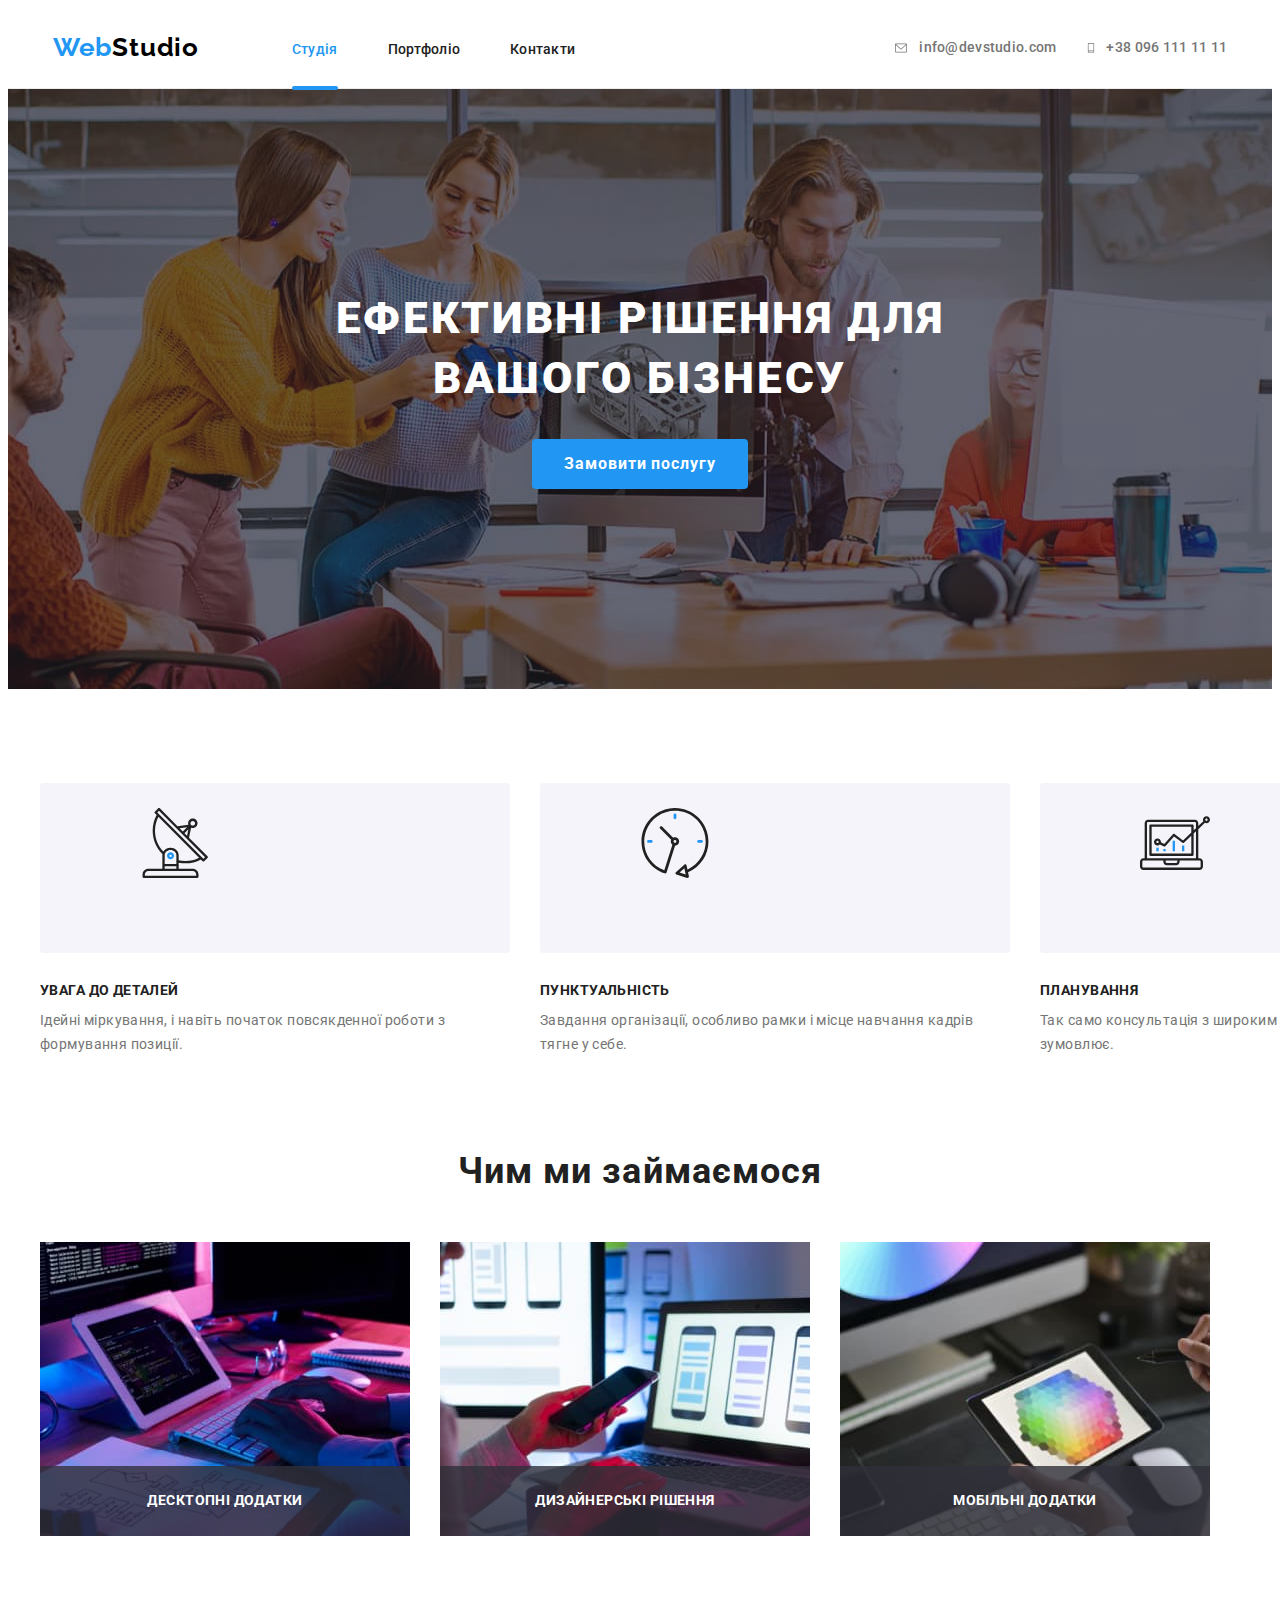
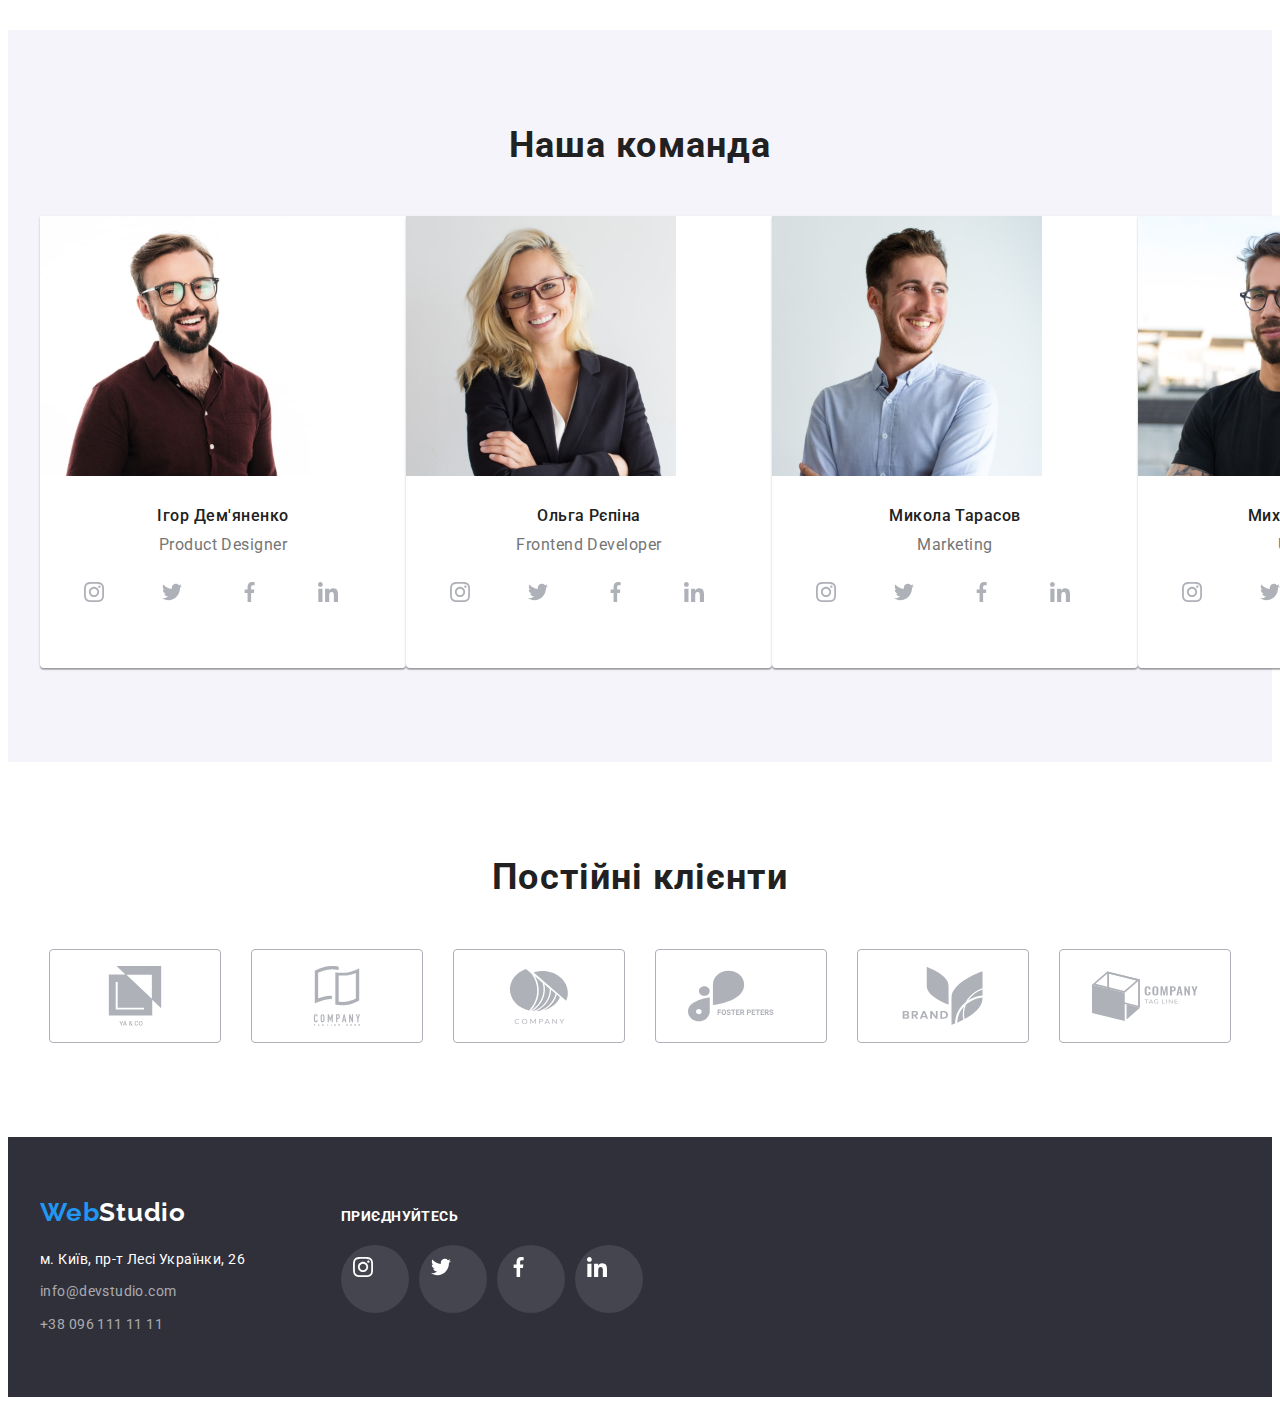
==== commit 8517f3b2: "add correct" ====
--- a/index.html
+++ b/index.html
@@ -307,42 +307,42 @@
           <ul class="client-list">
             <li class="client-link">
               <a href="" class="client-item">
-                <svg class="client-group" width="41" height="46.7">
+                <svg class="client-group" width="106" height="60">
                   <use href="./img/symbol-defs.svg#icon-group-6"></use>
                 </svg>
               </a>
             </li>
             <li class="client-link">
               <a href="" class="client-item">
-                <svg class="client-group" width="40" height="52">
+                <svg class="client-group" width="106" height="60">
                   <use href="./img/symbol-defs.svg#icon-group-1"></use>
                 </svg>
               </a>
             </li>
             <li class="client-link">
               <a href="" class="client-item">
-                <svg class="client-group" width="43.46" height="41.18">
+                <svg class="client-group" width="106" height="60">
                   <use href="./img/symbol-defs.svg#icon-group-2"></use>
                 </svg>
               </a>
             </li>
             <li class="client-link">
               <a href="" class="client-item">
-                <svg class="client-group" width="84.44" height="40.62">
+                <svg class="client-group" width="106" height="60">
                   <use href="./img/symbol-defs.svg#icon-group-4"></use>
                 </svg>
               </a>
             </li>
             <li class="client-link">
               <a href="" class="client-item">
-                <svg class="client-group" width="62.54" height="45.43">
+                <svg class="client-group" width="106" height="60">
                   <use href="./img/symbol-defs.svg#icon-group-3"></use>
                 </svg>
               </a>
             </li>
             <li class="client-link">
               <a href="" class="client-item">
-                <svg class="client-group" width="93.79" height="43.93">
+                <svg class="client-group" width="106" height="60">
                   <use href="./img/symbol-defs.svg#icon-group-5"></use>
                 </svg>
               </a>
--- a/css/styles.css
+++ b/css/styles.css
@@ -58,6 +58,7 @@
 .navigation {
   display: flex;
   align-items: center;
+  justify-content: center;
 }
 
 .header {
@@ -81,14 +82,8 @@
 }
 
 .list .link {
-  display: flex;
   padding-top: 32px;
   padding-bottom: 32px;
-}
-.link-item {
-  display: flex;
-  align-items: center;
-  justify-content: center;
 }
 
 .header-logo {
@@ -135,17 +130,6 @@
   border-radius: 2px;
   overflow: hidden;
 }
-/* .header-item:hover::after {
-  content: "";
-  position: absolute;
-  bottom: -1px;
-  left: 0;
-  height: 4px;
-  width: 100%;
-  background-color: var(--color-accent);
-  border-radius: 2px;
-  overflow: hidden;
-} */
 
 .header-item:hover,
 .header-item:focus {
@@ -161,6 +145,9 @@
 }
 
 .header-item-list {
+  display: flex;
+  align-items: center;
+  justify-content: center;
   margin-bottom: 0px;
   font-weight: 500;
   font-size: 14px;
@@ -168,10 +155,6 @@
   letter-spacing: 0.02em;
   color: var(--color-text);
   transition: var(--transition-color);
-}
-.link-item {
-  display: flex;
-  align-items: center;
 }
 
 .header-item-list > .header-icon {
@@ -691,7 +674,8 @@
   height: 100%;
   background: rgba(0, 0, 0, 0.2);
   opacity: 1;
-  transition: opacity 250ms cubic-bezier(0.4, 0, 0.2, 1);
+  transition: opacity 250ms cubic-bezier(0.4, 0, 0.2, 1),
+    visibility 250ms cubic-bezier(0.4, 0, 0.2, 1);
 }
 
 .backdrop.is-hidden {
